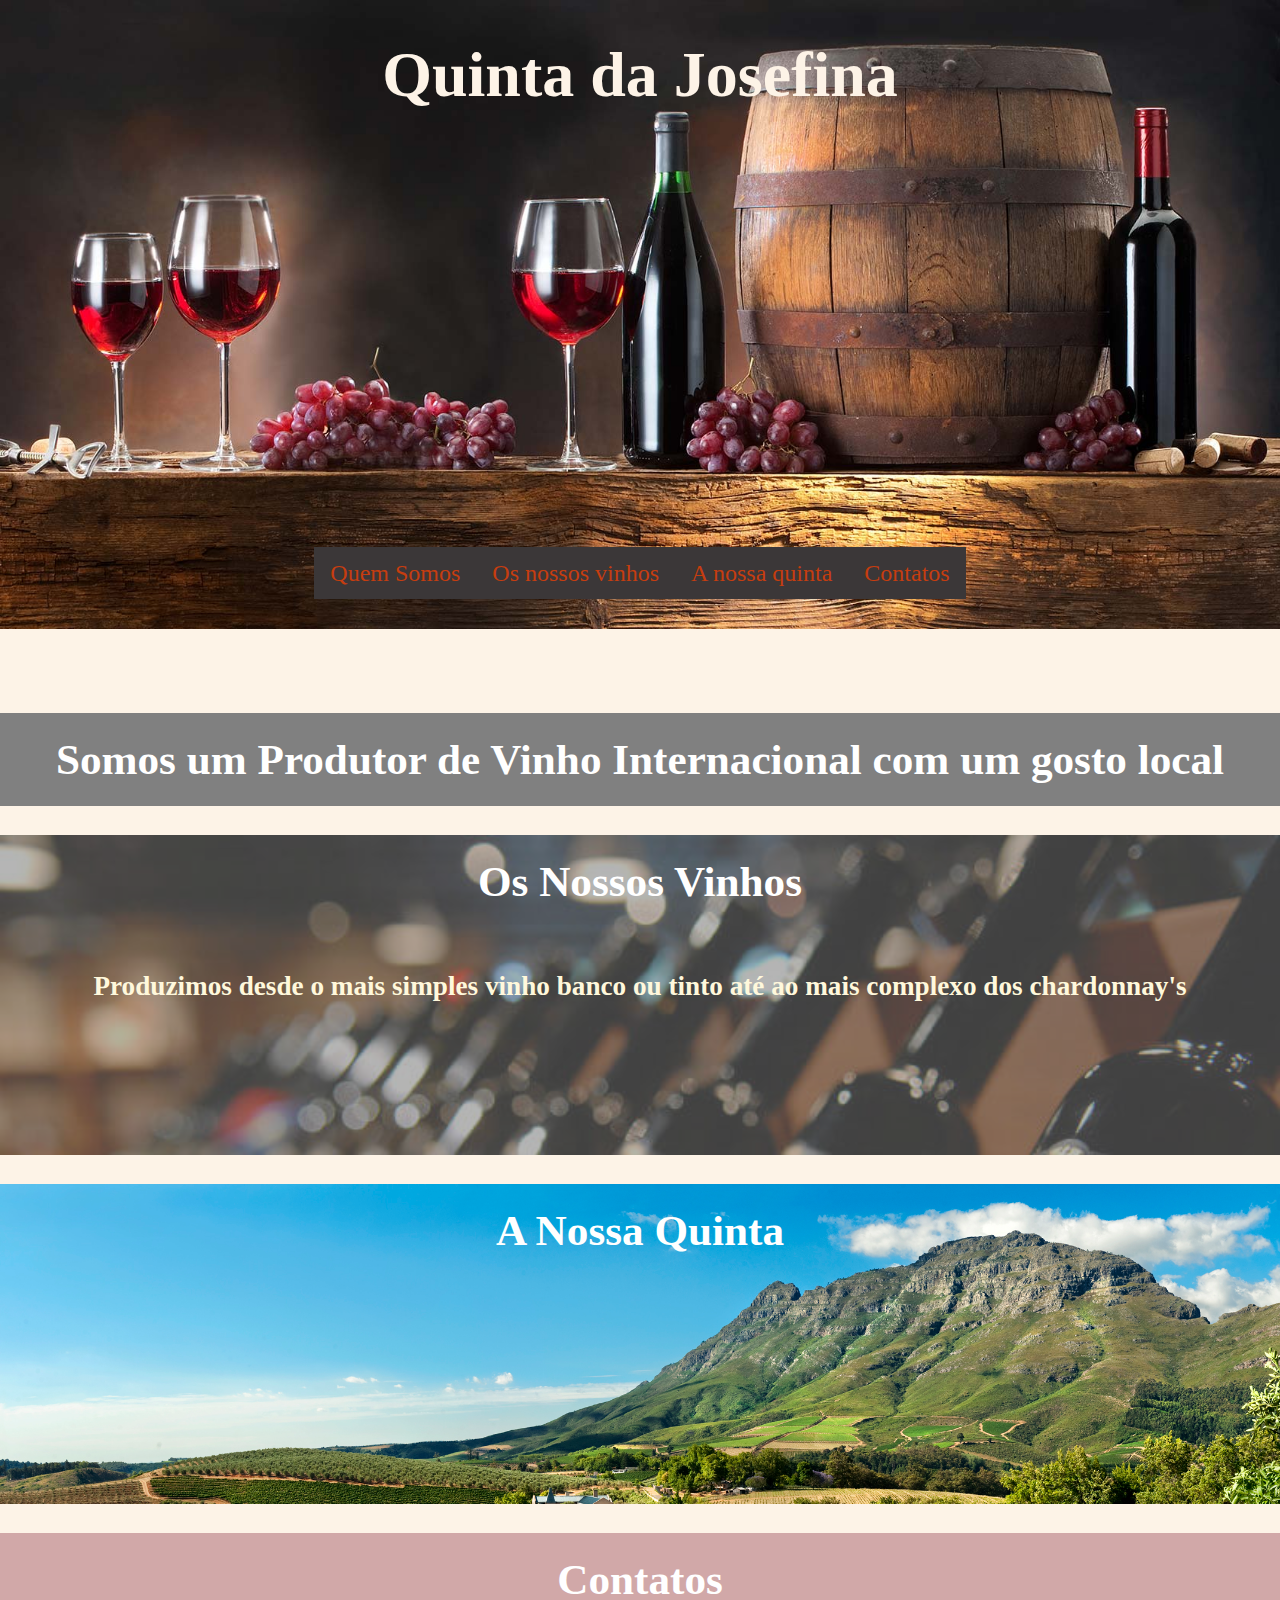
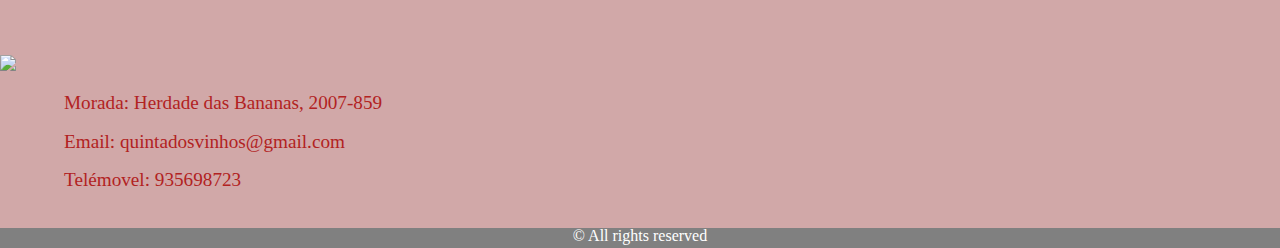
==== index.html @ def0cd22 "Add files via upload" ====
<!DOCTYPE html>
<html>
<head>
<!--<link rel="stylesheet" type="text/css" href="https://meyerweb.com/eric/tools/css/reset/reset.css">-->
<link rel="stylesheet" type="text/css" href="css/style.css">

<meta name="viewport" content="width=device-width, initial-scale=1.0">
	<meta charset="utf-8">
	<title>Quinta do Josefina</title>
</head>
<body>
<div class="navbar">
<h1>Quinta da Josefina</h1>
<img src="images/header.jpg">
	<div id="ch">
	<ul>
		<!--<li><a href="#home">Home</a></li>-->
		<li><a href="#who">Quem Somos</a></li>
		<li><a href="vinhi.html" target="_blank">Os nossos vinhos</a></li>
		<li><a href="#farm">A nossa quinta</a></li>
		<li><a href="#cont">Contatos</a></li>
	</ul>
	</div>
</div>

<div id="anchors">
<div id="home"></div>
<div id="who"><h1>Somos um Produtor de Vinho Internacional com um gosto local</h1></div>
<div id="wine">
<h1>Os Nossos Vinhos</h1>
<p>Produzimos desde o mais simples vinho banco ou tinto até ao mais complexo dos chardonnay's</p>
</div>
<div id="farm">
<h1>A Nossa Quinta</h1>
</div>
<div id="cont">
<h1>Contatos</h1>
<img src="images/mapa.png">
<p>Morada: Herdade das Bananas, 2007-859</p>
<p>Email: quintadosvinhos@gmail.com</p>
<p>Telémovel: 935698723</p>
</div>
</div>

<div id="footer">&copy; All rights reserved</div>

</body>
</html>
---- css/style.css ----
/*html, body, div, span, applet, object, iframe,
h1, h2, h3, h4, h5, h6, p, blockquote, pre,
a, abbr, acronym, address, big, cite, code,
del, dfn, em, img, ins, kbd, q, s, samp,
small, strike, strong, sub, sup, tt, var,
b, u, i, center,
dl, dt, dd, ol, ul, li,
fieldset, form, label, legend,
table, caption, tbody, tfoot, thead, tr, th, td,
article, aside, canvas, details, embed, 
figure, figcaption, footer, header, hgroup, 
menu, nav, output, ruby, section, summary,
time, mark, audio, video {
	margin: 0;
	padding: 0;
	border: 0;
}*/




body{
	min-width:400px;
	width: auto !important;
	margin: 0px;
	background-color: #FDF3E7;

	line-height: 1;
}
div img{
	width: 100%;
}
@keyframes fadein {
    from { opacity: 0; }
    to   { opacity: 1; }
}
.navbar h1{
	position: absolute;
	text-align:center;
	width: 100%;
	font-size: 400%;
	color: #FDF3E7;
	animation: fadein 3s;
}
/*#C63D0F
#3B3738
#FDF3E7
#7E8F7C*/
.navbar #ch{
	width: fit-content;
    margin: 0 auto;
    position: relative;
    bottom: 85px;
}
.navbar #ch a{
	font-size: 150%;
}
ul {
	text-align:center; 
    list-style-type: none;
    margin: 0;
    padding: 0;
    overflow: hidden;
    background-color: #3B3738;
}

li {
    float: left;
}

li a {
    display: block;
    color: #C63D0F;
    text-align: center;
    padding: 14px 16px;
    text-decoration: none;
}

li a:hover {
    background-color: #7E8F7C;
}

@media screen and (max-width: 700px){
li a{
	padding: 50px 50px;
}
.navbar #ch{
	bottom: 0;
}
.navbar #ch li{
	width: 50%;
}
.navbar #ch li:after {
  content: "";
  display: block;
  /*padding-bottom: 100%;*/
}
}

#anchors div{
	width: 100%;
	background-color: grey;
	margin:0px;
}
#anchors div:nth-child(3){/* Os Nossos Vinhos */
	background-image: url("../images/vinho2.jpg");
	background-repeat: no-repeat;
	background-blend-mode: soft-light;
	background-size: cover;
	height: 20em;
}
#anchors div:nth-child(3) h1{/* Os Nossos Vinhos */
	text-align: center;
	position: relative;
}
#anchors div:nth-child(3) p{/* Os Nossos Vinhos */
	text-align: center;
	position: relative;
    top: 5%;
    font-weight: bolder;
    font-size: 1.7em;
    color: cornsilk;
}
#anchors div:nth-child(4){/* A Nossa Quinta */
	background-image: url("../images/quinta.jpg");
	background-repeat: no-repeat;
	/*background-blend-mode: soft-light;*/
	background-size: cover;
	height: 20em;
}
#anchors div h1{
color:white;
width: 100%;
font-size: 2.7em;
text-align: center;
    padding-top: 25px;
    padding-bottom: 25px;
}
#anchors div a{

}
#cont{
	background-color: #d1a8a8 !important;
	padding-bottom: 20px;
}
#cont p{
	    font-family: fantasy;
	        font-size: 120%;
    color: firebrick;
    padding-left: 5%;
}
#footer {
    position: relative;
    /*bottom: 0px;*/
	color:white;
    background-color: grey;
    width: 100%;
    text-align: center;
    height: 20px;
}
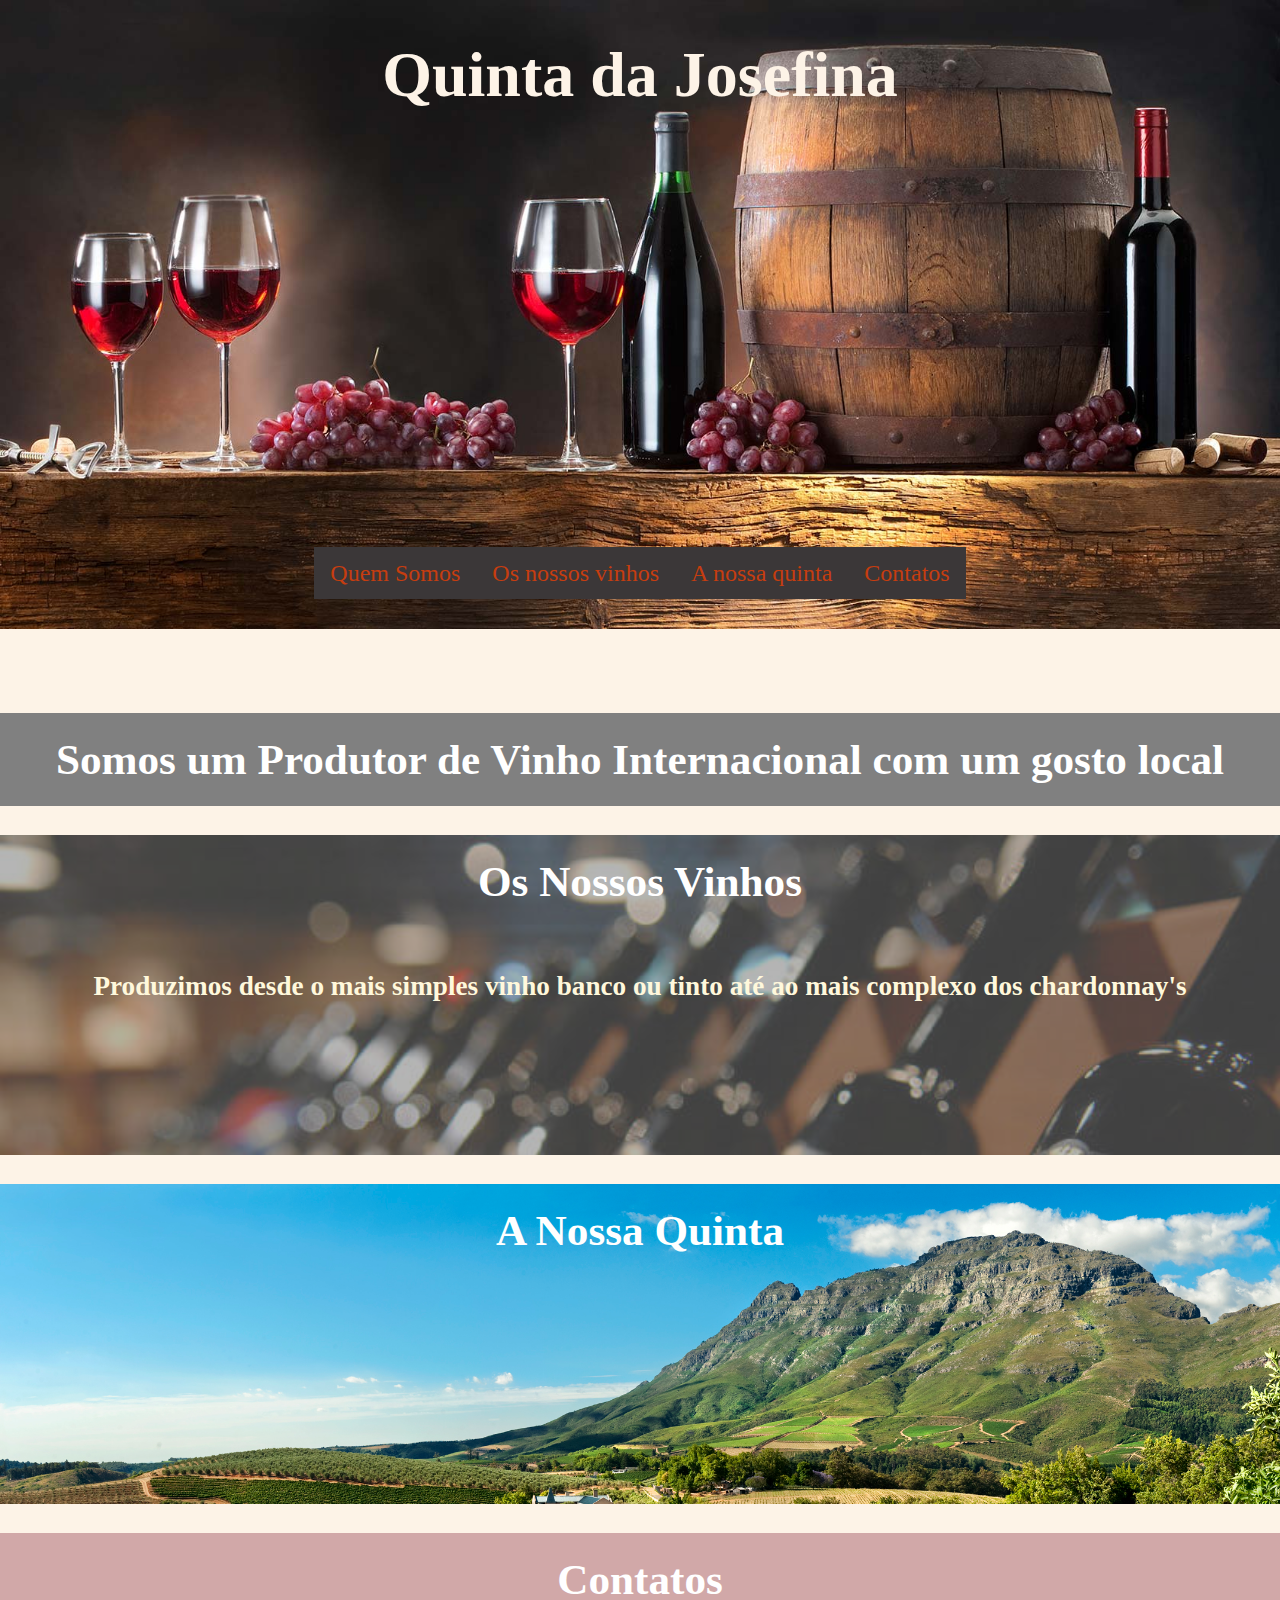
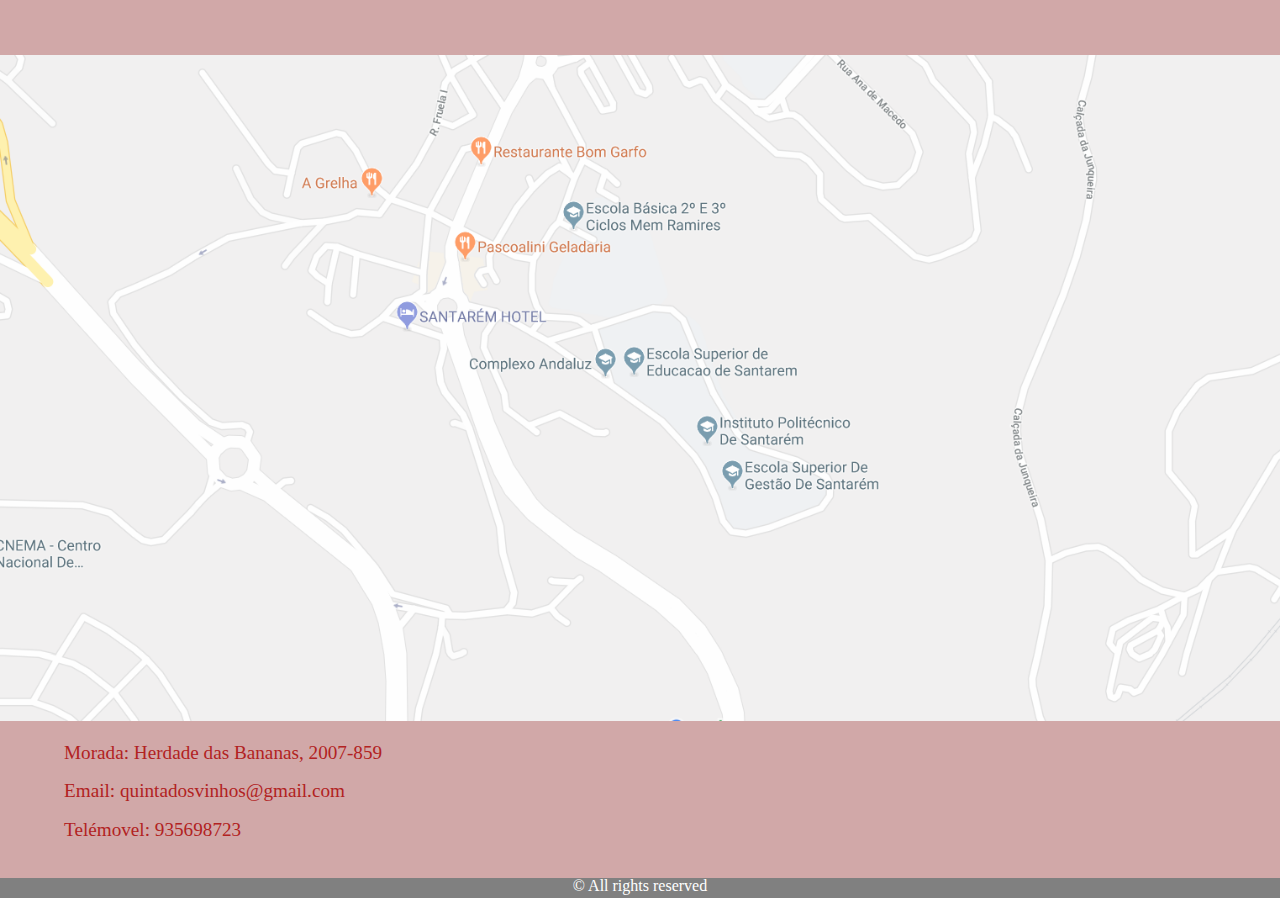
==== commit f1bd57fa: "Update index.html" ====
--- a/index.html
+++ b/index.html
@@ -35,7 +35,7 @@
 </div>
 <div id="cont">
 <h1>Contatos</h1>
-<img src="images/mapa.png">
+<img src="images/mapa.PNG">
 <p>Morada: Herdade das Bananas, 2007-859</p>
 <p>Email: quintadosvinhos@gmail.com</p>
 <p>Telémovel: 935698723</p>
@@ -45,4 +45,4 @@
 <div id="footer">&copy; All rights reserved</div>
 
 </body>
-</html>+</html>
